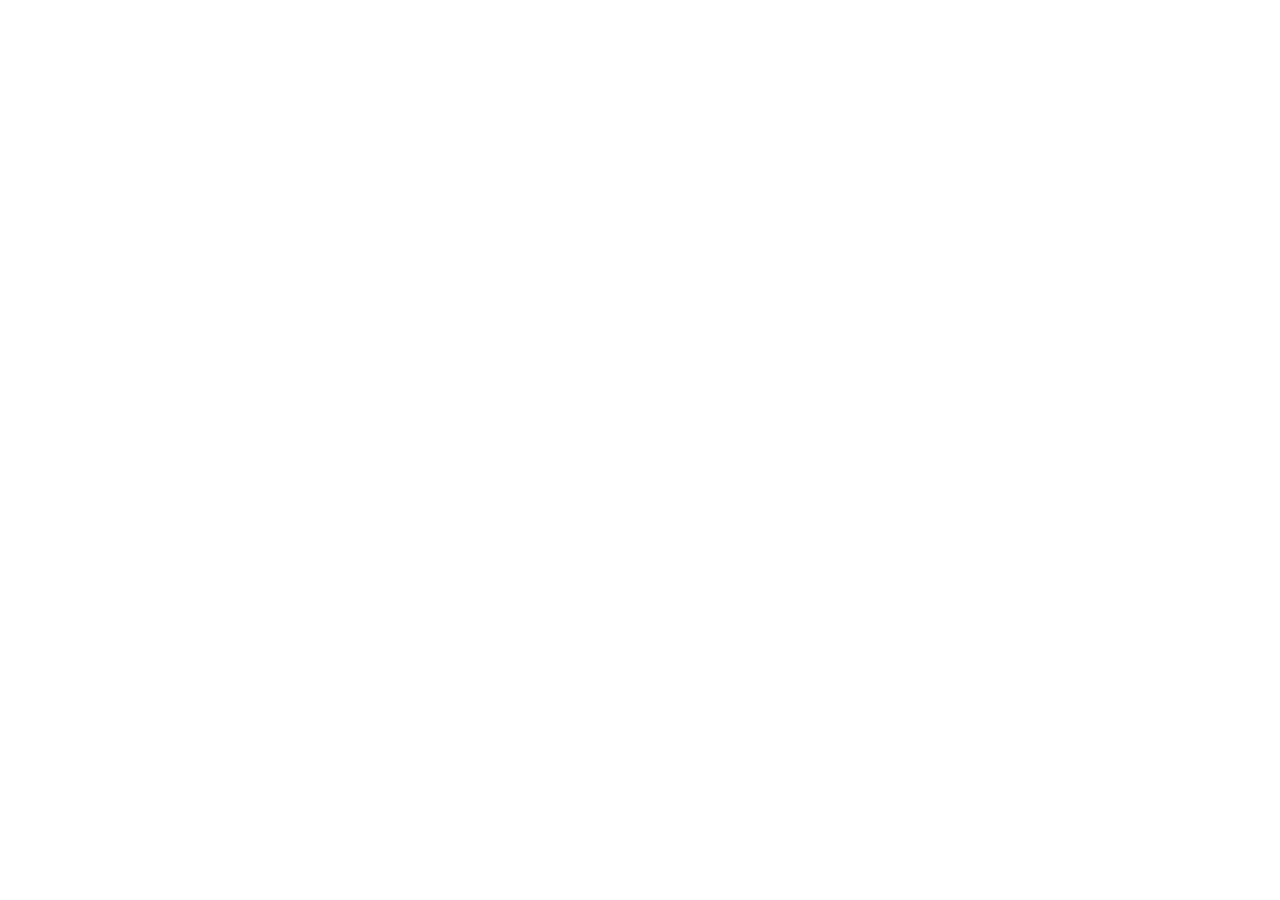
==== inbound/index.html @ b1e8c105 "deploy v0.1.0" ====
<!DOCTYPE html><html><head><meta charset="utf-8">
<meta name="viewport" content="width=device-width, initial-scale=1">
<link rel="stylesheet" href="/warehouse-f2e/_nuxt/entry.BOEMyM5a.css" crossorigin>
<link rel="modulepreload" as="script" crossorigin href="/warehouse-f2e/_nuxt/C5kWsNNw.js">
<link rel="prefetch" as="script" crossorigin href="/warehouse-f2e/_nuxt/DopOFMCh.js">
<link rel="prefetch" as="script" crossorigin href="/warehouse-f2e/_nuxt/KHznVp0_.js">
<link rel="prefetch" as="script" crossorigin href="/warehouse-f2e/_nuxt/BL9ypBn3.js">
<link rel="prefetch" as="script" crossorigin href="/warehouse-f2e/_nuxt/CJw5Wxc1.js">
<link rel="prefetch" as="script" crossorigin href="/warehouse-f2e/_nuxt/BdhwnXIJ.js">
<link rel="prefetch" as="script" crossorigin href="/warehouse-f2e/_nuxt/BvQ7T5C8.js">
<link rel="prefetch" as="script" crossorigin href="/warehouse-f2e/_nuxt/C50uTA26.js">
<link rel="prefetch" as="script" crossorigin href="/warehouse-f2e/_nuxt/7ZBzorF2.js">
<link rel="prefetch" as="script" crossorigin href="/warehouse-f2e/_nuxt/LZdUIw3Z.js">
<link rel="prefetch" as="script" crossorigin href="/warehouse-f2e/_nuxt/DOvU0mDT.js">
<link rel="prefetch" as="script" crossorigin href="/warehouse-f2e/_nuxt/DvvVOg1U.js">
<link rel="prefetch" as="script" crossorigin href="/warehouse-f2e/_nuxt/B-TL0LJp.js">
<link rel="prefetch" as="script" crossorigin href="/warehouse-f2e/_nuxt/D85o_nbs.js">
<link rel="prefetch" as="script" crossorigin href="/warehouse-f2e/_nuxt/Dlv_Zl6K.js">
<link rel="prefetch" as="script" crossorigin href="/warehouse-f2e/_nuxt/95dq9DS5.js">
<link rel="prefetch" as="script" crossorigin href="/warehouse-f2e/_nuxt/DxqsceS5.js">
<link rel="prefetch" as="script" crossorigin href="/warehouse-f2e/_nuxt/kRIii9yh.js">
<link rel="prefetch" as="script" crossorigin href="/warehouse-f2e/_nuxt/FXopccHh.js">
<link rel="prefetch" as="script" crossorigin href="/warehouse-f2e/_nuxt/buHwDK3K.js">
<link rel="prefetch" as="script" crossorigin href="/warehouse-f2e/_nuxt/RsZyemE2.js">
<link rel="prefetch" as="script" crossorigin href="/warehouse-f2e/_nuxt/DXl5roYz.js">
<link rel="prefetch" as="script" crossorigin href="/warehouse-f2e/_nuxt/CLb0Jp3p.js">
<link rel="prefetch" as="script" crossorigin href="/warehouse-f2e/_nuxt/rVMAdypz.js">
<link rel="prefetch" as="script" crossorigin href="/warehouse-f2e/_nuxt/BQTodh9m.js">
<link rel="prefetch" as="script" crossorigin href="/warehouse-f2e/_nuxt/B5rxJs06.js">
<link rel="prefetch" as="script" crossorigin href="/warehouse-f2e/_nuxt/CXanEX4W.js">
<link rel="prefetch" as="style" crossorigin href="/warehouse-f2e/_nuxt/error-404.CO-iK2iO.css">
<link rel="prefetch" as="script" crossorigin href="/warehouse-f2e/_nuxt/CONFNaF6.js">
<link rel="prefetch" as="script" crossorigin href="/warehouse-f2e/_nuxt/DlAUqK2U.js">
<link rel="prefetch" as="style" crossorigin href="/warehouse-f2e/_nuxt/error-500.DOwcZYAQ.css">
<link rel="prefetch" as="script" crossorigin href="/warehouse-f2e/_nuxt/BACIruEx.js">
<script type="module" src="/warehouse-f2e/_nuxt/C5kWsNNw.js" crossorigin></script></head><body><div id="__nuxt" class="isolate"></div><div id="teleports"></div><script type="application/json" data-nuxt-data="nuxt-app" data-ssr="false" id="__NUXT_DATA__">[{"prerenderedAt":1,"serverRendered":2},1751295641183,false]</script>
<script>window.__NUXT__={};window.__NUXT__.config={public:{apiBase:"http://43.202.4.11:5000",piniaPluginPersistedstate:{},i18n:{baseUrl:"",defaultLocale:"zh-TW",defaultDirection:"ltr",strategy:"no_prefix",lazy:true,rootRedirect:"",routesNameSeparator:"___",defaultLocaleRouteNameSuffix:"default",skipSettingLocaleOnNavigate:false,differentDomains:false,trailingSlash:false,locales:[{code:"zh-TW",name:"繁體中文",files:[{path:"C:/Users/Wumi/Desktop/coding/wes-system/i18n/locales/zh-TW.json",cache:""}]},{code:"zh-CN",name:"简体中文",files:[{path:"C:/Users/Wumi/Desktop/coding/wes-system/i18n/locales/zh-CN.json",cache:""}]},{code:"en",name:"English",files:[{path:"C:/Users/Wumi/Desktop/coding/wes-system/i18n/locales/en.json",cache:""}]}],detectBrowserLanguage:{alwaysRedirect:false,cookieCrossOrigin:false,cookieDomain:"",cookieKey:"i18n_redirected",cookieSecure:false,fallbackLocale:"",redirectOn:"root",useCookie:true},experimental:{localeDetector:"",switchLocalePathLinkSSR:false,autoImportTranslationFunctions:false,typedPages:true,typedOptionsAndMessages:false,generatedLocaleFilePathFormat:"absolute",alternateLinkCanonicalQueries:false,hmr:true},multiDomainLocales:false}},app:{baseURL:"/warehouse-f2e/",buildId:"9fb55287-d03e-4a4d-8c27-2d475754696b",buildAssetsDir:"/_nuxt/",cdnURL:""}}</script></body></html>
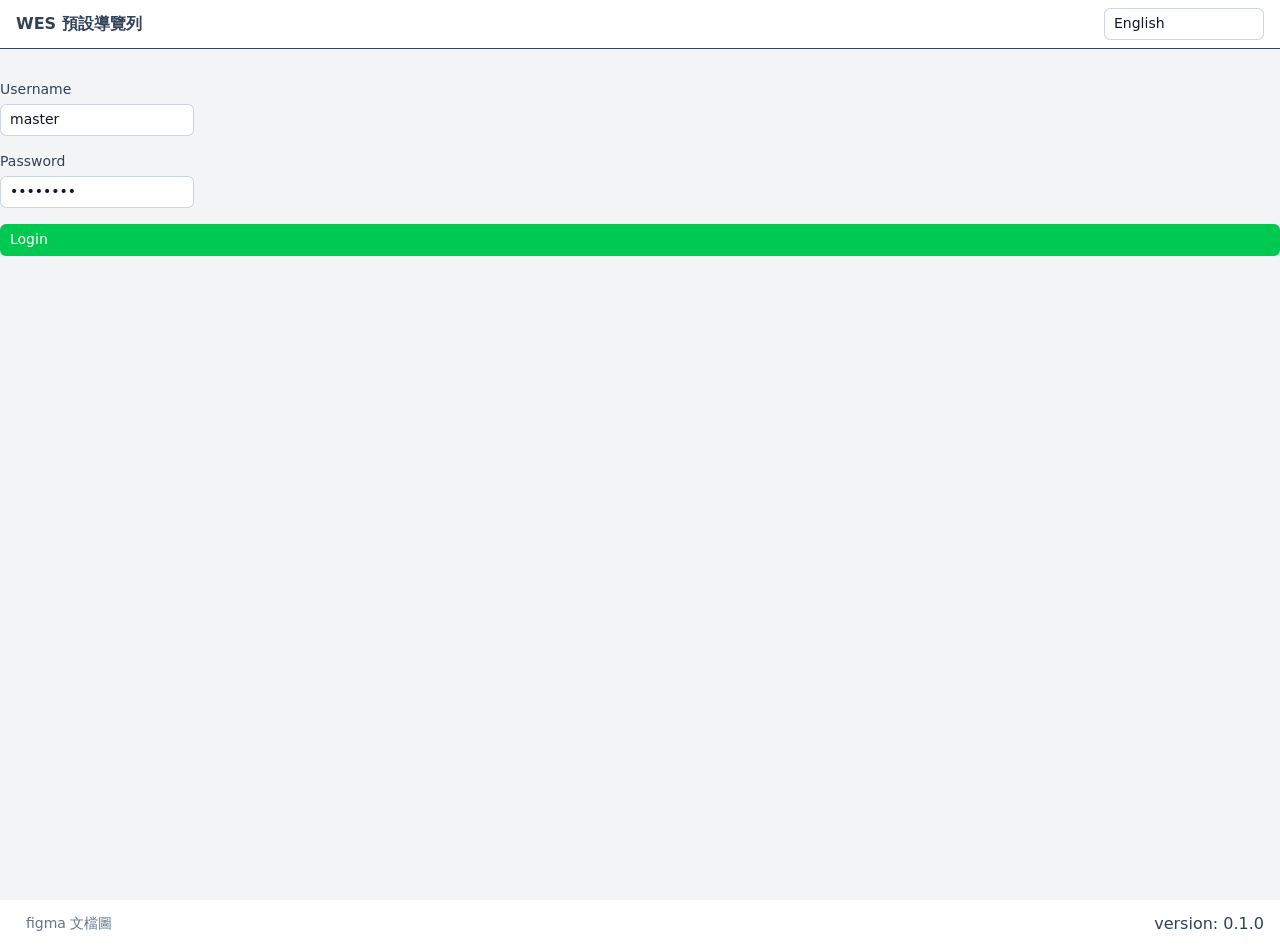
==== commit bf783ea2: "deploy v0.1.1" ====
--- a/inbound/index.html
+++ b/inbound/index.html
@@ -1,37 +1,37 @@
 <!DOCTYPE html><html><head><meta charset="utf-8">
 <meta name="viewport" content="width=device-width, initial-scale=1">
-<link rel="stylesheet" href="/warehouse-f2e/_nuxt/entry.BOEMyM5a.css" crossorigin>
-<link rel="modulepreload" as="script" crossorigin href="/warehouse-f2e/_nuxt/C5kWsNNw.js">
-<link rel="prefetch" as="script" crossorigin href="/warehouse-f2e/_nuxt/DopOFMCh.js">
-<link rel="prefetch" as="script" crossorigin href="/warehouse-f2e/_nuxt/KHznVp0_.js">
-<link rel="prefetch" as="script" crossorigin href="/warehouse-f2e/_nuxt/BL9ypBn3.js">
-<link rel="prefetch" as="script" crossorigin href="/warehouse-f2e/_nuxt/CJw5Wxc1.js">
-<link rel="prefetch" as="script" crossorigin href="/warehouse-f2e/_nuxt/BdhwnXIJ.js">
-<link rel="prefetch" as="script" crossorigin href="/warehouse-f2e/_nuxt/BvQ7T5C8.js">
-<link rel="prefetch" as="script" crossorigin href="/warehouse-f2e/_nuxt/C50uTA26.js">
-<link rel="prefetch" as="script" crossorigin href="/warehouse-f2e/_nuxt/7ZBzorF2.js">
-<link rel="prefetch" as="script" crossorigin href="/warehouse-f2e/_nuxt/LZdUIw3Z.js">
-<link rel="prefetch" as="script" crossorigin href="/warehouse-f2e/_nuxt/DOvU0mDT.js">
-<link rel="prefetch" as="script" crossorigin href="/warehouse-f2e/_nuxt/DvvVOg1U.js">
-<link rel="prefetch" as="script" crossorigin href="/warehouse-f2e/_nuxt/B-TL0LJp.js">
-<link rel="prefetch" as="script" crossorigin href="/warehouse-f2e/_nuxt/D85o_nbs.js">
-<link rel="prefetch" as="script" crossorigin href="/warehouse-f2e/_nuxt/Dlv_Zl6K.js">
-<link rel="prefetch" as="script" crossorigin href="/warehouse-f2e/_nuxt/95dq9DS5.js">
-<link rel="prefetch" as="script" crossorigin href="/warehouse-f2e/_nuxt/DxqsceS5.js">
-<link rel="prefetch" as="script" crossorigin href="/warehouse-f2e/_nuxt/kRIii9yh.js">
-<link rel="prefetch" as="script" crossorigin href="/warehouse-f2e/_nuxt/FXopccHh.js">
-<link rel="prefetch" as="script" crossorigin href="/warehouse-f2e/_nuxt/buHwDK3K.js">
-<link rel="prefetch" as="script" crossorigin href="/warehouse-f2e/_nuxt/RsZyemE2.js">
-<link rel="prefetch" as="script" crossorigin href="/warehouse-f2e/_nuxt/DXl5roYz.js">
-<link rel="prefetch" as="script" crossorigin href="/warehouse-f2e/_nuxt/CLb0Jp3p.js">
-<link rel="prefetch" as="script" crossorigin href="/warehouse-f2e/_nuxt/rVMAdypz.js">
-<link rel="prefetch" as="script" crossorigin href="/warehouse-f2e/_nuxt/BQTodh9m.js">
-<link rel="prefetch" as="script" crossorigin href="/warehouse-f2e/_nuxt/B5rxJs06.js">
-<link rel="prefetch" as="script" crossorigin href="/warehouse-f2e/_nuxt/CXanEX4W.js">
-<link rel="prefetch" as="style" crossorigin href="/warehouse-f2e/_nuxt/error-404.CO-iK2iO.css">
-<link rel="prefetch" as="script" crossorigin href="/warehouse-f2e/_nuxt/CONFNaF6.js">
-<link rel="prefetch" as="script" crossorigin href="/warehouse-f2e/_nuxt/DlAUqK2U.js">
-<link rel="prefetch" as="style" crossorigin href="/warehouse-f2e/_nuxt/error-500.DOwcZYAQ.css">
-<link rel="prefetch" as="script" crossorigin href="/warehouse-f2e/_nuxt/BACIruEx.js">
-<script type="module" src="/warehouse-f2e/_nuxt/C5kWsNNw.js" crossorigin></script></head><body><div id="__nuxt" class="isolate"></div><div id="teleports"></div><script type="application/json" data-nuxt-data="nuxt-app" data-ssr="false" id="__NUXT_DATA__">[{"prerenderedAt":1,"serverRendered":2},1751295641183,false]</script>
-<script>window.__NUXT__={};window.__NUXT__.config={public:{apiBase:"http://43.202.4.11:5000",piniaPluginPersistedstate:{},i18n:{baseUrl:"",defaultLocale:"zh-TW",defaultDirection:"ltr",strategy:"no_prefix",lazy:true,rootRedirect:"",routesNameSeparator:"___",defaultLocaleRouteNameSuffix:"default",skipSettingLocaleOnNavigate:false,differentDomains:false,trailingSlash:false,locales:[{code:"zh-TW",name:"繁體中文",files:[{path:"C:/Users/Wumi/Desktop/coding/wes-system/i18n/locales/zh-TW.json",cache:""}]},{code:"zh-CN",name:"简体中文",files:[{path:"C:/Users/Wumi/Desktop/coding/wes-system/i18n/locales/zh-CN.json",cache:""}]},{code:"en",name:"English",files:[{path:"C:/Users/Wumi/Desktop/coding/wes-system/i18n/locales/en.json",cache:""}]}],detectBrowserLanguage:{alwaysRedirect:false,cookieCrossOrigin:false,cookieDomain:"",cookieKey:"i18n_redirected",cookieSecure:false,fallbackLocale:"",redirectOn:"root",useCookie:true},experimental:{localeDetector:"",switchLocalePathLinkSSR:false,autoImportTranslationFunctions:false,typedPages:true,typedOptionsAndMessages:false,generatedLocaleFilePathFormat:"absolute",alternateLinkCanonicalQueries:false,hmr:true},multiDomainLocales:false}},app:{baseURL:"/warehouse-f2e/",buildId:"9fb55287-d03e-4a4d-8c27-2d475754696b",buildAssetsDir:"/_nuxt/",cdnURL:""}}</script></body></html>+<link rel="stylesheet" href="/_nuxt/entry.BOEMyM5a.css" crossorigin>
+<link rel="modulepreload" as="script" crossorigin href="/_nuxt/C5kWsNNw.js">
+<link rel="prefetch" as="script" crossorigin href="/_nuxt/DopOFMCh.js">
+<link rel="prefetch" as="script" crossorigin href="/_nuxt/KHznVp0_.js">
+<link rel="prefetch" as="script" crossorigin href="/_nuxt/BL9ypBn3.js">
+<link rel="prefetch" as="script" crossorigin href="/_nuxt/CJw5Wxc1.js">
+<link rel="prefetch" as="script" crossorigin href="/_nuxt/BdhwnXIJ.js">
+<link rel="prefetch" as="script" crossorigin href="/_nuxt/BvQ7T5C8.js">
+<link rel="prefetch" as="script" crossorigin href="/_nuxt/C50uTA26.js">
+<link rel="prefetch" as="script" crossorigin href="/_nuxt/7ZBzorF2.js">
+<link rel="prefetch" as="script" crossorigin href="/_nuxt/LZdUIw3Z.js">
+<link rel="prefetch" as="script" crossorigin href="/_nuxt/DOvU0mDT.js">
+<link rel="prefetch" as="script" crossorigin href="/_nuxt/DvvVOg1U.js">
+<link rel="prefetch" as="script" crossorigin href="/_nuxt/B-TL0LJp.js">
+<link rel="prefetch" as="script" crossorigin href="/_nuxt/D85o_nbs.js">
+<link rel="prefetch" as="script" crossorigin href="/_nuxt/Dlv_Zl6K.js">
+<link rel="prefetch" as="script" crossorigin href="/_nuxt/95dq9DS5.js">
+<link rel="prefetch" as="script" crossorigin href="/_nuxt/DxqsceS5.js">
+<link rel="prefetch" as="script" crossorigin href="/_nuxt/kRIii9yh.js">
+<link rel="prefetch" as="script" crossorigin href="/_nuxt/FXopccHh.js">
+<link rel="prefetch" as="script" crossorigin href="/_nuxt/buHwDK3K.js">
+<link rel="prefetch" as="script" crossorigin href="/_nuxt/RsZyemE2.js">
+<link rel="prefetch" as="script" crossorigin href="/_nuxt/DXl5roYz.js">
+<link rel="prefetch" as="script" crossorigin href="/_nuxt/CLb0Jp3p.js">
+<link rel="prefetch" as="script" crossorigin href="/_nuxt/rVMAdypz.js">
+<link rel="prefetch" as="script" crossorigin href="/_nuxt/BQTodh9m.js">
+<link rel="prefetch" as="script" crossorigin href="/_nuxt/B5rxJs06.js">
+<link rel="prefetch" as="script" crossorigin href="/_nuxt/CXanEX4W.js">
+<link rel="prefetch" as="style" crossorigin href="/_nuxt/error-404.CO-iK2iO.css">
+<link rel="prefetch" as="script" crossorigin href="/_nuxt/CONFNaF6.js">
+<link rel="prefetch" as="script" crossorigin href="/_nuxt/DlAUqK2U.js">
+<link rel="prefetch" as="style" crossorigin href="/_nuxt/error-500.DOwcZYAQ.css">
+<link rel="prefetch" as="script" crossorigin href="/_nuxt/BACIruEx.js">
+<script type="module" src="/_nuxt/C5kWsNNw.js" crossorigin></script></head><body><div id="__nuxt" class="isolate"></div><div id="teleports"></div><script type="application/json" data-nuxt-data="nuxt-app" data-ssr="false" id="__NUXT_DATA__">[{"prerenderedAt":1,"serverRendered":2},1751296086999,false]</script>
+<script>window.__NUXT__={};window.__NUXT__.config={public:{apiBase:"http://43.202.4.11:5000",piniaPluginPersistedstate:{},i18n:{baseUrl:"",defaultLocale:"zh-TW",defaultDirection:"ltr",strategy:"no_prefix",lazy:true,rootRedirect:"",routesNameSeparator:"___",defaultLocaleRouteNameSuffix:"default",skipSettingLocaleOnNavigate:false,differentDomains:false,trailingSlash:false,locales:[{code:"zh-TW",name:"繁體中文",files:[{path:"C:/Users/Wumi/Desktop/coding/wes-system/i18n/locales/zh-TW.json",cache:""}]},{code:"zh-CN",name:"简体中文",files:[{path:"C:/Users/Wumi/Desktop/coding/wes-system/i18n/locales/zh-CN.json",cache:""}]},{code:"en",name:"English",files:[{path:"C:/Users/Wumi/Desktop/coding/wes-system/i18n/locales/en.json",cache:""}]}],detectBrowserLanguage:{alwaysRedirect:false,cookieCrossOrigin:false,cookieDomain:"",cookieKey:"i18n_redirected",cookieSecure:false,fallbackLocale:"",redirectOn:"root",useCookie:true},experimental:{localeDetector:"",switchLocalePathLinkSSR:false,autoImportTranslationFunctions:false,typedPages:true,typedOptionsAndMessages:false,generatedLocaleFilePathFormat:"absolute",alternateLinkCanonicalQueries:false,hmr:true},multiDomainLocales:false}},app:{baseURL:"",buildId:"92888e7f-981e-4442-807b-d642bd565e5b",buildAssetsDir:"/_nuxt/",cdnURL:""}}</script></body></html>
--- a/_nuxt/error-404.CO-iK2iO.css
+++ b/_nuxt/error-404.CO-iK2iO.css
@@ -0,0 +1 @@
+.spotlight[data-v-64f18ce2]{background:linear-gradient(45deg,#00dc82,#36e4da 50%,#0047e1);bottom:-30vh;filter:blur(20vh);height:40vh}.gradient-border[data-v-64f18ce2]{-webkit-backdrop-filter:blur(10px);backdrop-filter:blur(10px);border-radius:.5rem;position:relative}@media (prefers-color-scheme:light){.gradient-border[data-v-64f18ce2]{background-color:#ffffff4d}.gradient-border[data-v-64f18ce2]:before{background:linear-gradient(90deg,#e2e2e2,#e2e2e2 25%,#00dc82,#36e4da 75%,#0047e1)}}@media (prefers-color-scheme:dark){.gradient-border[data-v-64f18ce2]{background-color:#1414144d}.gradient-border[data-v-64f18ce2]:before{background:linear-gradient(90deg,#303030,#303030 25%,#00dc82,#36e4da 75%,#0047e1)}}.gradient-border[data-v-64f18ce2]:before{background-size:400% auto;border-radius:.5rem;bottom:0;content:"";left:0;-webkit-mask:linear-gradient(#fff 0 0) content-box,linear-gradient(#fff 0 0);mask:linear-gradient(#fff 0 0) content-box,linear-gradient(#fff 0 0);-webkit-mask-composite:xor;mask-composite:exclude;opacity:.5;padding:2px;position:absolute;right:0;top:0;transition:background-position .3s ease-in-out,opacity .2s ease-in-out;width:100%}.gradient-border[data-v-64f18ce2]:hover:before{background-position:-50% 0;opacity:1}.fixed[data-v-64f18ce2]{position:fixed}.left-0[data-v-64f18ce2]{left:0}.right-0[data-v-64f18ce2]{right:0}.z-10[data-v-64f18ce2]{z-index:10}.z-20[data-v-64f18ce2]{z-index:20}.grid[data-v-64f18ce2]{display:grid}.mb-16[data-v-64f18ce2]{margin-bottom:4rem}.mb-8[data-v-64f18ce2]{margin-bottom:2rem}.max-w-520px[data-v-64f18ce2]{max-width:520px}.min-h-screen[data-v-64f18ce2]{min-height:100vh}.w-full[data-v-64f18ce2]{width:100%}.flex[data-v-64f18ce2]{display:flex}.cursor-pointer[data-v-64f18ce2]{cursor:pointer}.place-content-center[data-v-64f18ce2]{place-content:center}.items-center[data-v-64f18ce2]{align-items:center}.justify-center[data-v-64f18ce2]{justify-content:center}.overflow-hidden[data-v-64f18ce2]{overflow:hidden}.bg-white[data-v-64f18ce2]{--un-bg-opacity:1;background-color:rgb(255 255 255/var(--un-bg-opacity))}.px-4[data-v-64f18ce2]{padding-left:1rem;padding-right:1rem}.px-8[data-v-64f18ce2]{padding-left:2rem;padding-right:2rem}.py-2[data-v-64f18ce2]{padding-bottom:.5rem;padding-top:.5rem}.text-center[data-v-64f18ce2]{text-align:center}.text-8xl[data-v-64f18ce2]{font-size:6rem;line-height:1}.text-xl[data-v-64f18ce2]{font-size:1.25rem;line-height:1.75rem}.text-black[data-v-64f18ce2]{--un-text-opacity:1;color:rgb(0 0 0/var(--un-text-opacity))}.font-light[data-v-64f18ce2]{font-weight:300}.font-medium[data-v-64f18ce2]{font-weight:500}.leading-tight[data-v-64f18ce2]{line-height:1.25}.font-sans[data-v-64f18ce2]{font-family:ui-sans-serif,system-ui,-apple-system,BlinkMacSystemFont,Segoe UI,Roboto,Helvetica Neue,Arial,Noto Sans,sans-serif,Apple Color Emoji,Segoe UI Emoji,Segoe UI Symbol,Noto Color Emoji}.antialiased[data-v-64f18ce2]{-webkit-font-smoothing:antialiased;-moz-osx-font-smoothing:grayscale}@media (prefers-color-scheme:dark){.dark\:bg-black[data-v-64f18ce2]{--un-bg-opacity:1;background-color:rgb(0 0 0/var(--un-bg-opacity))}.dark\:text-white[data-v-64f18ce2]{--un-text-opacity:1;color:rgb(255 255 255/var(--un-text-opacity))}}@media (min-width:640px){.sm\:px-0[data-v-64f18ce2]{padding-left:0;padding-right:0}.sm\:px-6[data-v-64f18ce2]{padding-left:1.5rem;padding-right:1.5rem}.sm\:py-3[data-v-64f18ce2]{padding-bottom:.75rem;padding-top:.75rem}.sm\:text-4xl[data-v-64f18ce2]{font-size:2.25rem;line-height:2.5rem}.sm\:text-xl[data-v-64f18ce2]{font-size:1.25rem;line-height:1.75rem}}
--- a/_nuxt/error-500.DOwcZYAQ.css
+++ b/_nuxt/error-500.DOwcZYAQ.css
@@ -0,0 +1 @@
+.spotlight[data-v-7f3617ae]{background:linear-gradient(45deg,#00dc82,#36e4da 50%,#0047e1);filter:blur(20vh)}.fixed[data-v-7f3617ae]{position:fixed}.-bottom-1\/2[data-v-7f3617ae]{bottom:-50%}.left-0[data-v-7f3617ae]{left:0}.right-0[data-v-7f3617ae]{right:0}.grid[data-v-7f3617ae]{display:grid}.mb-16[data-v-7f3617ae]{margin-bottom:4rem}.mb-8[data-v-7f3617ae]{margin-bottom:2rem}.h-1\/2[data-v-7f3617ae]{height:50%}.max-w-520px[data-v-7f3617ae]{max-width:520px}.min-h-screen[data-v-7f3617ae]{min-height:100vh}.place-content-center[data-v-7f3617ae]{place-content:center}.overflow-hidden[data-v-7f3617ae]{overflow:hidden}.bg-white[data-v-7f3617ae]{--un-bg-opacity:1;background-color:rgb(255 255 255/var(--un-bg-opacity))}.px-8[data-v-7f3617ae]{padding-left:2rem;padding-right:2rem}.text-center[data-v-7f3617ae]{text-align:center}.text-8xl[data-v-7f3617ae]{font-size:6rem;line-height:1}.text-xl[data-v-7f3617ae]{font-size:1.25rem;line-height:1.75rem}.text-black[data-v-7f3617ae]{--un-text-opacity:1;color:rgb(0 0 0/var(--un-text-opacity))}.font-light[data-v-7f3617ae]{font-weight:300}.font-medium[data-v-7f3617ae]{font-weight:500}.leading-tight[data-v-7f3617ae]{line-height:1.25}.font-sans[data-v-7f3617ae]{font-family:ui-sans-serif,system-ui,-apple-system,BlinkMacSystemFont,Segoe UI,Roboto,Helvetica Neue,Arial,Noto Sans,sans-serif,Apple Color Emoji,Segoe UI Emoji,Segoe UI Symbol,Noto Color Emoji}.antialiased[data-v-7f3617ae]{-webkit-font-smoothing:antialiased;-moz-osx-font-smoothing:grayscale}@media (prefers-color-scheme:dark){.dark\:bg-black[data-v-7f3617ae]{--un-bg-opacity:1;background-color:rgb(0 0 0/var(--un-bg-opacity))}.dark\:text-white[data-v-7f3617ae]{--un-text-opacity:1;color:rgb(255 255 255/var(--un-text-opacity))}}@media (min-width:640px){.sm\:px-0[data-v-7f3617ae]{padding-left:0;padding-right:0}.sm\:text-4xl[data-v-7f3617ae]{font-size:2.25rem;line-height:2.5rem}}
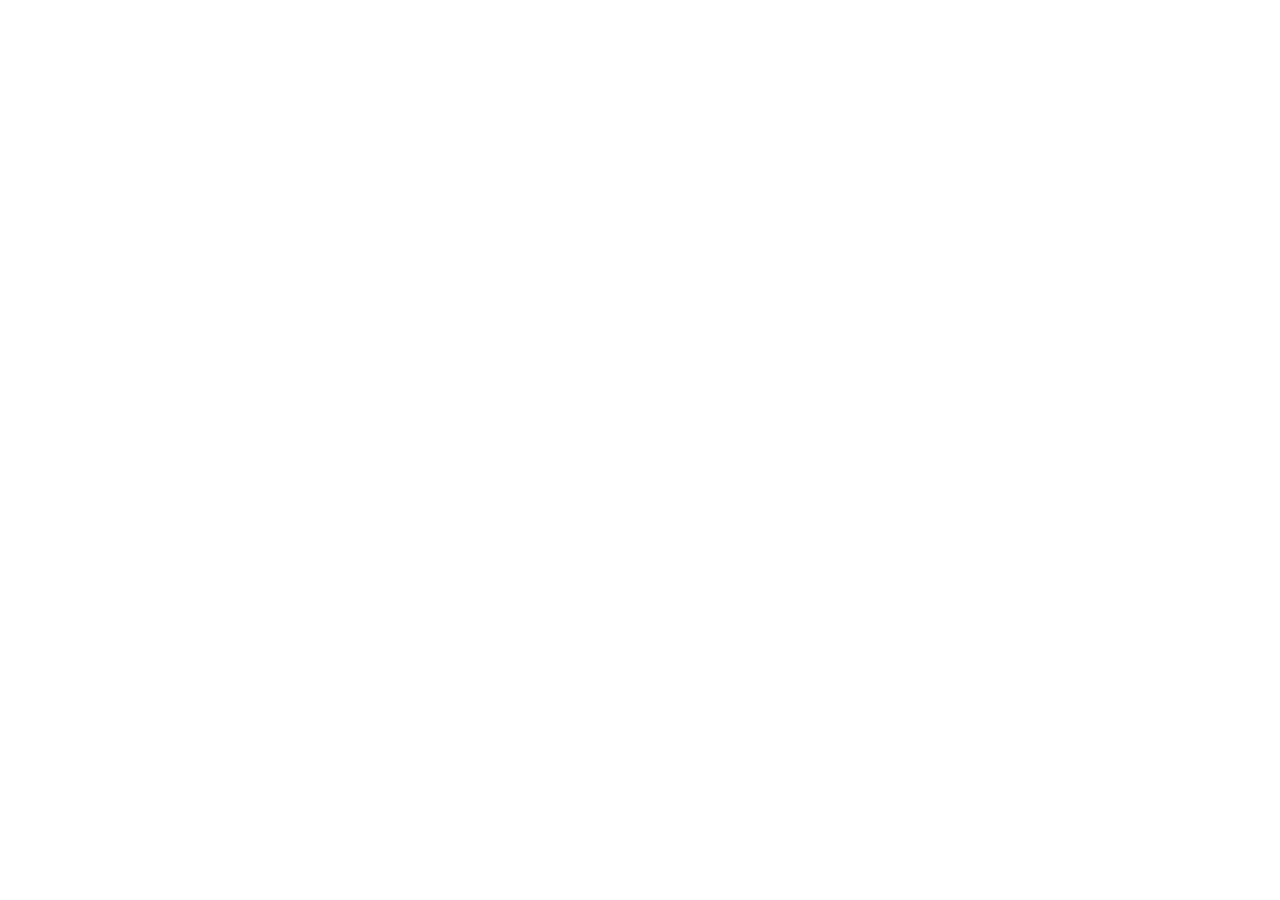
==== commit 6871e658: "deploy v0.1.2" ====
--- a/inbound/index.html
+++ b/inbound/index.html
@@ -1,37 +1,37 @@
 <!DOCTYPE html><html><head><meta charset="utf-8">
 <meta name="viewport" content="width=device-width, initial-scale=1">
-<link rel="stylesheet" href="/_nuxt/entry.BOEMyM5a.css" crossorigin>
-<link rel="modulepreload" as="script" crossorigin href="/_nuxt/C5kWsNNw.js">
-<link rel="prefetch" as="script" crossorigin href="/_nuxt/DopOFMCh.js">
-<link rel="prefetch" as="script" crossorigin href="/_nuxt/KHznVp0_.js">
-<link rel="prefetch" as="script" crossorigin href="/_nuxt/BL9ypBn3.js">
-<link rel="prefetch" as="script" crossorigin href="/_nuxt/CJw5Wxc1.js">
-<link rel="prefetch" as="script" crossorigin href="/_nuxt/BdhwnXIJ.js">
-<link rel="prefetch" as="script" crossorigin href="/_nuxt/BvQ7T5C8.js">
-<link rel="prefetch" as="script" crossorigin href="/_nuxt/C50uTA26.js">
-<link rel="prefetch" as="script" crossorigin href="/_nuxt/7ZBzorF2.js">
-<link rel="prefetch" as="script" crossorigin href="/_nuxt/LZdUIw3Z.js">
-<link rel="prefetch" as="script" crossorigin href="/_nuxt/DOvU0mDT.js">
-<link rel="prefetch" as="script" crossorigin href="/_nuxt/DvvVOg1U.js">
-<link rel="prefetch" as="script" crossorigin href="/_nuxt/B-TL0LJp.js">
-<link rel="prefetch" as="script" crossorigin href="/_nuxt/D85o_nbs.js">
-<link rel="prefetch" as="script" crossorigin href="/_nuxt/Dlv_Zl6K.js">
-<link rel="prefetch" as="script" crossorigin href="/_nuxt/95dq9DS5.js">
-<link rel="prefetch" as="script" crossorigin href="/_nuxt/DxqsceS5.js">
-<link rel="prefetch" as="script" crossorigin href="/_nuxt/kRIii9yh.js">
-<link rel="prefetch" as="script" crossorigin href="/_nuxt/FXopccHh.js">
-<link rel="prefetch" as="script" crossorigin href="/_nuxt/buHwDK3K.js">
-<link rel="prefetch" as="script" crossorigin href="/_nuxt/RsZyemE2.js">
-<link rel="prefetch" as="script" crossorigin href="/_nuxt/DXl5roYz.js">
-<link rel="prefetch" as="script" crossorigin href="/_nuxt/CLb0Jp3p.js">
-<link rel="prefetch" as="script" crossorigin href="/_nuxt/rVMAdypz.js">
-<link rel="prefetch" as="script" crossorigin href="/_nuxt/BQTodh9m.js">
-<link rel="prefetch" as="script" crossorigin href="/_nuxt/B5rxJs06.js">
-<link rel="prefetch" as="script" crossorigin href="/_nuxt/CXanEX4W.js">
-<link rel="prefetch" as="style" crossorigin href="/_nuxt/error-404.CO-iK2iO.css">
-<link rel="prefetch" as="script" crossorigin href="/_nuxt/CONFNaF6.js">
-<link rel="prefetch" as="script" crossorigin href="/_nuxt/DlAUqK2U.js">
-<link rel="prefetch" as="style" crossorigin href="/_nuxt/error-500.DOwcZYAQ.css">
-<link rel="prefetch" as="script" crossorigin href="/_nuxt/BACIruEx.js">
-<script type="module" src="/_nuxt/C5kWsNNw.js" crossorigin></script></head><body><div id="__nuxt" class="isolate"></div><div id="teleports"></div><script type="application/json" data-nuxt-data="nuxt-app" data-ssr="false" id="__NUXT_DATA__">[{"prerenderedAt":1,"serverRendered":2},1751296086999,false]</script>
-<script>window.__NUXT__={};window.__NUXT__.config={public:{apiBase:"http://43.202.4.11:5000",piniaPluginPersistedstate:{},i18n:{baseUrl:"",defaultLocale:"zh-TW",defaultDirection:"ltr",strategy:"no_prefix",lazy:true,rootRedirect:"",routesNameSeparator:"___",defaultLocaleRouteNameSuffix:"default",skipSettingLocaleOnNavigate:false,differentDomains:false,trailingSlash:false,locales:[{code:"zh-TW",name:"繁體中文",files:[{path:"C:/Users/Wumi/Desktop/coding/wes-system/i18n/locales/zh-TW.json",cache:""}]},{code:"zh-CN",name:"简体中文",files:[{path:"C:/Users/Wumi/Desktop/coding/wes-system/i18n/locales/zh-CN.json",cache:""}]},{code:"en",name:"English",files:[{path:"C:/Users/Wumi/Desktop/coding/wes-system/i18n/locales/en.json",cache:""}]}],detectBrowserLanguage:{alwaysRedirect:false,cookieCrossOrigin:false,cookieDomain:"",cookieKey:"i18n_redirected",cookieSecure:false,fallbackLocale:"",redirectOn:"root",useCookie:true},experimental:{localeDetector:"",switchLocalePathLinkSSR:false,autoImportTranslationFunctions:false,typedPages:true,typedOptionsAndMessages:false,generatedLocaleFilePathFormat:"absolute",alternateLinkCanonicalQueries:false,hmr:true},multiDomainLocales:false}},app:{baseURL:"",buildId:"92888e7f-981e-4442-807b-d642bd565e5b",buildAssetsDir:"/_nuxt/",cdnURL:""}}</script></body></html>+<link rel="stylesheet" href="/warehouse-f2e/_nuxt/entry.BOEMyM5a.css" crossorigin>
+<link rel="modulepreload" as="script" crossorigin href="/warehouse-f2e/_nuxt/C5kWsNNw.js">
+<link rel="prefetch" as="script" crossorigin href="/warehouse-f2e/_nuxt/DopOFMCh.js">
+<link rel="prefetch" as="script" crossorigin href="/warehouse-f2e/_nuxt/KHznVp0_.js">
+<link rel="prefetch" as="script" crossorigin href="/warehouse-f2e/_nuxt/BL9ypBn3.js">
+<link rel="prefetch" as="script" crossorigin href="/warehouse-f2e/_nuxt/CJw5Wxc1.js">
+<link rel="prefetch" as="script" crossorigin href="/warehouse-f2e/_nuxt/BdhwnXIJ.js">
+<link rel="prefetch" as="script" crossorigin href="/warehouse-f2e/_nuxt/BvQ7T5C8.js">
+<link rel="prefetch" as="script" crossorigin href="/warehouse-f2e/_nuxt/C50uTA26.js">
+<link rel="prefetch" as="script" crossorigin href="/warehouse-f2e/_nuxt/7ZBzorF2.js">
+<link rel="prefetch" as="script" crossorigin href="/warehouse-f2e/_nuxt/LZdUIw3Z.js">
+<link rel="prefetch" as="script" crossorigin href="/warehouse-f2e/_nuxt/DOvU0mDT.js">
+<link rel="prefetch" as="script" crossorigin href="/warehouse-f2e/_nuxt/DvvVOg1U.js">
+<link rel="prefetch" as="script" crossorigin href="/warehouse-f2e/_nuxt/B-TL0LJp.js">
+<link rel="prefetch" as="script" crossorigin href="/warehouse-f2e/_nuxt/D85o_nbs.js">
+<link rel="prefetch" as="script" crossorigin href="/warehouse-f2e/_nuxt/Dlv_Zl6K.js">
+<link rel="prefetch" as="script" crossorigin href="/warehouse-f2e/_nuxt/95dq9DS5.js">
+<link rel="prefetch" as="script" crossorigin href="/warehouse-f2e/_nuxt/DxqsceS5.js">
+<link rel="prefetch" as="script" crossorigin href="/warehouse-f2e/_nuxt/kRIii9yh.js">
+<link rel="prefetch" as="script" crossorigin href="/warehouse-f2e/_nuxt/FXopccHh.js">
+<link rel="prefetch" as="script" crossorigin href="/warehouse-f2e/_nuxt/buHwDK3K.js">
+<link rel="prefetch" as="script" crossorigin href="/warehouse-f2e/_nuxt/RsZyemE2.js">
+<link rel="prefetch" as="script" crossorigin href="/warehouse-f2e/_nuxt/DXl5roYz.js">
+<link rel="prefetch" as="script" crossorigin href="/warehouse-f2e/_nuxt/CLb0Jp3p.js">
+<link rel="prefetch" as="script" crossorigin href="/warehouse-f2e/_nuxt/rVMAdypz.js">
+<link rel="prefetch" as="script" crossorigin href="/warehouse-f2e/_nuxt/BQTodh9m.js">
+<link rel="prefetch" as="script" crossorigin href="/warehouse-f2e/_nuxt/B5rxJs06.js">
+<link rel="prefetch" as="script" crossorigin href="/warehouse-f2e/_nuxt/CXanEX4W.js">
+<link rel="prefetch" as="style" crossorigin href="/warehouse-f2e/_nuxt/error-404.CO-iK2iO.css">
+<link rel="prefetch" as="script" crossorigin href="/warehouse-f2e/_nuxt/CONFNaF6.js">
+<link rel="prefetch" as="script" crossorigin href="/warehouse-f2e/_nuxt/DlAUqK2U.js">
+<link rel="prefetch" as="style" crossorigin href="/warehouse-f2e/_nuxt/error-500.DOwcZYAQ.css">
+<link rel="prefetch" as="script" crossorigin href="/warehouse-f2e/_nuxt/BACIruEx.js">
+<script type="module" src="/warehouse-f2e/_nuxt/C5kWsNNw.js" crossorigin></script></head><body><div id="__nuxt" class="isolate"></div><div id="teleports"></div><script type="application/json" data-nuxt-data="nuxt-app" data-ssr="false" id="__NUXT_DATA__">[{"prerenderedAt":1,"serverRendered":2},1751299511724,false]</script>
+<script>window.__NUXT__={};window.__NUXT__.config={public:{apiBase:"http://43.202.4.11:5000",piniaPluginPersistedstate:{},i18n:{baseUrl:"",defaultLocale:"zh-TW",defaultDirection:"ltr",strategy:"no_prefix",lazy:true,rootRedirect:"",routesNameSeparator:"___",defaultLocaleRouteNameSuffix:"default",skipSettingLocaleOnNavigate:false,differentDomains:false,trailingSlash:false,locales:[{code:"zh-TW",name:"繁體中文",files:[{path:"C:/Users/Wumi/Desktop/coding/wes-system/i18n/locales/zh-TW.json",cache:""}]},{code:"zh-CN",name:"简体中文",files:[{path:"C:/Users/Wumi/Desktop/coding/wes-system/i18n/locales/zh-CN.json",cache:""}]},{code:"en",name:"English",files:[{path:"C:/Users/Wumi/Desktop/coding/wes-system/i18n/locales/en.json",cache:""}]}],detectBrowserLanguage:{alwaysRedirect:false,cookieCrossOrigin:false,cookieDomain:"",cookieKey:"i18n_redirected",cookieSecure:false,fallbackLocale:"",redirectOn:"root",useCookie:true},experimental:{localeDetector:"",switchLocalePathLinkSSR:false,autoImportTranslationFunctions:false,typedPages:true,typedOptionsAndMessages:false,generatedLocaleFilePathFormat:"absolute",alternateLinkCanonicalQueries:false,hmr:true},multiDomainLocales:false}},app:{baseURL:"/warehouse-f2e/",buildId:"477c7d4d-ab83-41a8-9a9c-72be4f79a88b",buildAssetsDir:"/_nuxt/",cdnURL:""}}</script></body></html>
